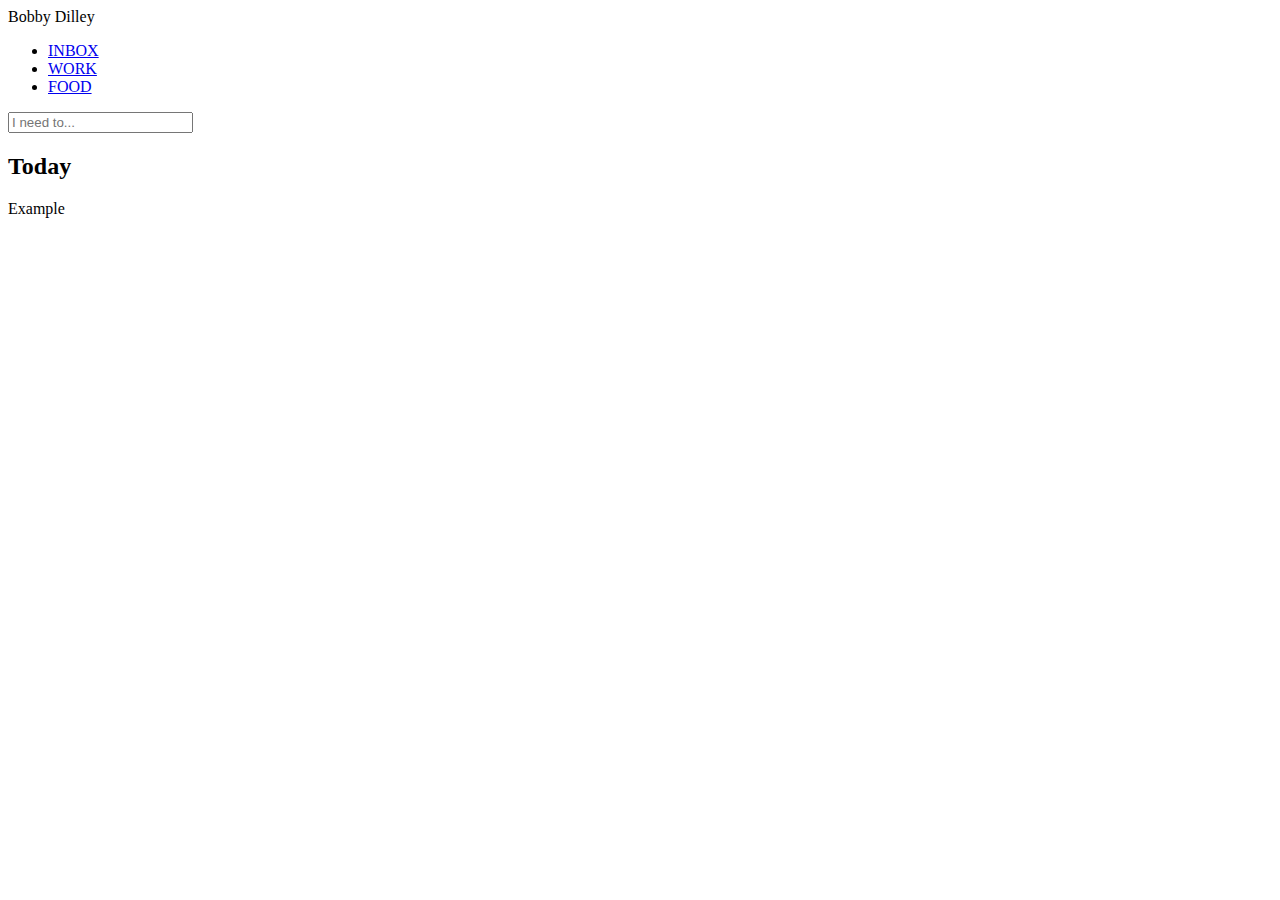
==== stat/index.html @ c4426f9b "Made fully working first proto version" ====
<html>
  <head>
    <link href="https://fonts.googleapis.com/css?family=Open+Sans:300,400,600,700" rel="stylesheet" />
    <link rel="stylesheet" type="text/css" href="style.css" />

  </head>
  <body>
    <header>
      <div class="title">
        <p>Bobby Dilley</p>
      </div>
      <nav>
        <ul>
          <li><a href="index.html" class="active">INBOX</a></li>
          <li><a href="work.html">WORK</a></li>
          <li><a href="food.html">FOOD</a></li>
        </ul>
      </nav>
    </header>

    <section class="todo">
      <input type="text" id="newtasktext" class="todo_input" placeholder="I need to..."/>
    </section>

    <section class="list" id="today">
      <h2>Today</h2>
      <div class="item">Example</div>
    </section>

  </body>
  <script type="text/javascript" src="todo.js"></script>
</html>
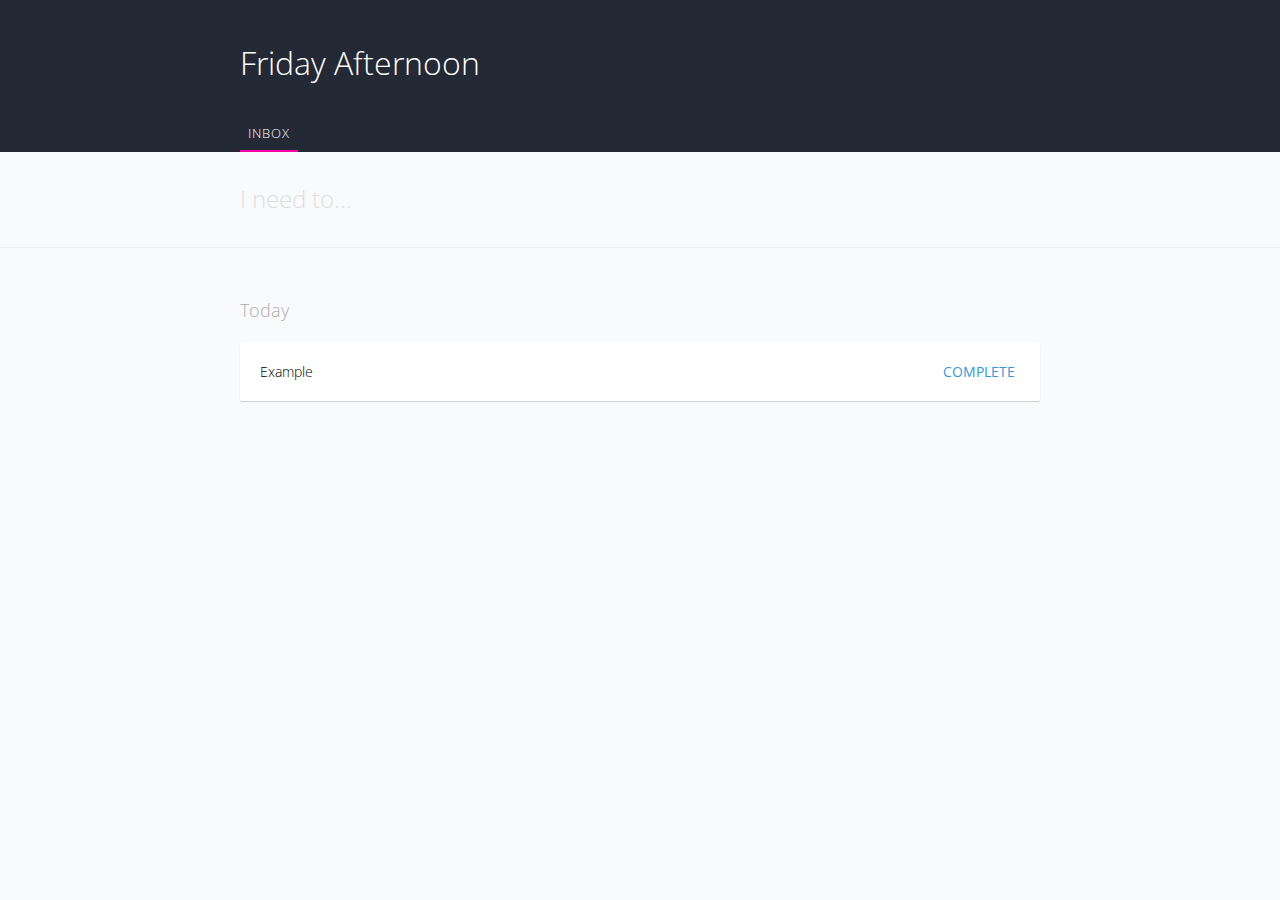
==== commit abdca53e: "Make an initial working version" ====
--- a/stat/index.html
+++ b/stat/index.html
@@ -7,24 +7,28 @@
   <body>
     <header>
       <div class="title">
-        <p>Bobby Dilley</p>
+	      <h1 id="head_text">Thursday 9th May</h1>
       </div>
       <nav>
-        <ul>
+        <ul id="tags">
           <li><a href="index.html" class="active">INBOX</a></li>
-          <li><a href="work.html">WORK</a></li>
-          <li><a href="food.html">FOOD</a></li>
         </ul>
       </nav>
     </header>
 
     <section class="todo">
-      <input type="text" id="newtasktext" class="todo_input" placeholder="I need to..."/>
+      <div class="container">
+        <input type="text" id="newtasktext" class="todo_input" onchange="copy()" onkeydown="copy()" onkeyup="copy()" placeholder="I need to..."/>
+        <p id="textunder"></p>
+      </div>
     </section>
 
     <section class="list" id="today">
       <h2>Today</h2>
-      <div class="item">Example</div>
+      <div class="item">
+        <div class="desc">Example</div>
+        <div class="actions"><a href="#">COMPLETE</a></div>
+      </div>
     </section>
 
   </body>
--- a/stat/style.css
+++ b/stat/style.css
@@ -0,0 +1,175 @@
+body {
+  margin:0;
+  font-family: 'Open Sans', sans-serif;
+  background-color:#F9FAFB;
+}
+
+header {
+  width:800px;
+  padding-left:calc(50% - 400px);
+  padding-right:calc(50% - 400px);
+  background-color:#232935;
+  color:#fff;
+}
+
+section {
+  width:800px;
+  padding-left:calc(50% - 400px);
+  padding-right:calc(50% - 400px);
+}
+
+header ul {
+  list-style:none;
+  margin:0;
+  padding:0;
+  padding-top:10px;
+}
+
+header ul a {
+  color:#4B525A;
+  text-decoration:none;
+  font-size:13px;
+  letter-spacing:1px;
+  font-weight:200;
+  padding:8px;
+  display:inline-block;
+  border-bottom:2px solid #232935;
+}
+
+#newtasktext, #textunder {
+  font-family: sans-serif;
+  font-weight:200;
+  padding:0;
+  margin:0;
+  outline:0;
+  font-size:24px;
+  background-color:transparent;
+  position:absolute;
+  border:0;
+  top:0;
+  left:0;
+  width:100%;
+  padding:10px;
+  font-family: 'Open Sans', sans-serif;
+  color:#aeaeae;
+  background-color:inherit;
+  border:none;
+  font-size:24px;
+  font-weight:200;
+  outline:0;
+  margin:0;
+  padding:0;
+  width:100%;
+}
+
+.active {
+  color:#FFF;
+  border-bottom:2px solid #F800A7;
+}
+
+header li {
+  display:inline-block;
+  margin-right:20px;
+}
+
+.title {
+  padding-top:20px;
+}
+
+::placeholder {
+  color:#dedede;
+  font-weight:200;
+  font-family: 'Open Sans', sans-serif;
+}
+
+.todo {
+  padding-top:30px;
+  padding-bottom:30px;
+  border-bottom:1px solid #efefef;
+}
+
+.list {
+  padding-top:10px;
+}
+
+.item {
+  margin:0;
+  background-color:#fff;
+  padding:20px;
+  border-radius:2px;
+  -webkit-box-shadow:0px 1px 1px #ccc;
+ -moz-box-shadow:0px 1px 1px #ccc;
+ box-shadow:0px 1px 1px #ccc;
+ color:#010101;
+ font-size:14px;
+ margin-bottom:10px;
+ font-weight:200;
+}
+
+h2 {
+  color:#aeaeae;
+  font-weight:200;
+  font-size:18px;
+  margin-top:40px;
+  margin-bottom:20px;
+}
+
+h1 {
+	font-weight:300;
+}
+
+@media only screen and (max-width: 600px) {
+    header, section {
+        width:90%;
+        padding-left:5%;
+        padding-right:5%;
+    }
+}
+
+.desc {
+  max-width:80%;
+  text-align:left;
+  display:inline-block;
+}
+
+.actions {
+  text-align:right;
+  display:inline-block;
+  float:right;
+}
+
+.actions a {
+  text-decoration:none;
+  font-weight:400;
+  color:#3498db;
+  padding:5px;
+  border-radius:2px;
+}
+
+.actions a:hover {
+  color:#fff;
+  background-color:#3498db;
+}
+
+.container {
+  position:relative;
+  display:block;
+  height:35px;
+}
+
+#newtasktext {
+  z-index:10;
+}
+
+#textunder {
+  color:transparent;
+  white-space:pre;
+}
+
+.red {
+  border-bottom:2px solid #F800A7;
+}
+
+.blue {
+  border-bottom:2px solid #3498db;
+}
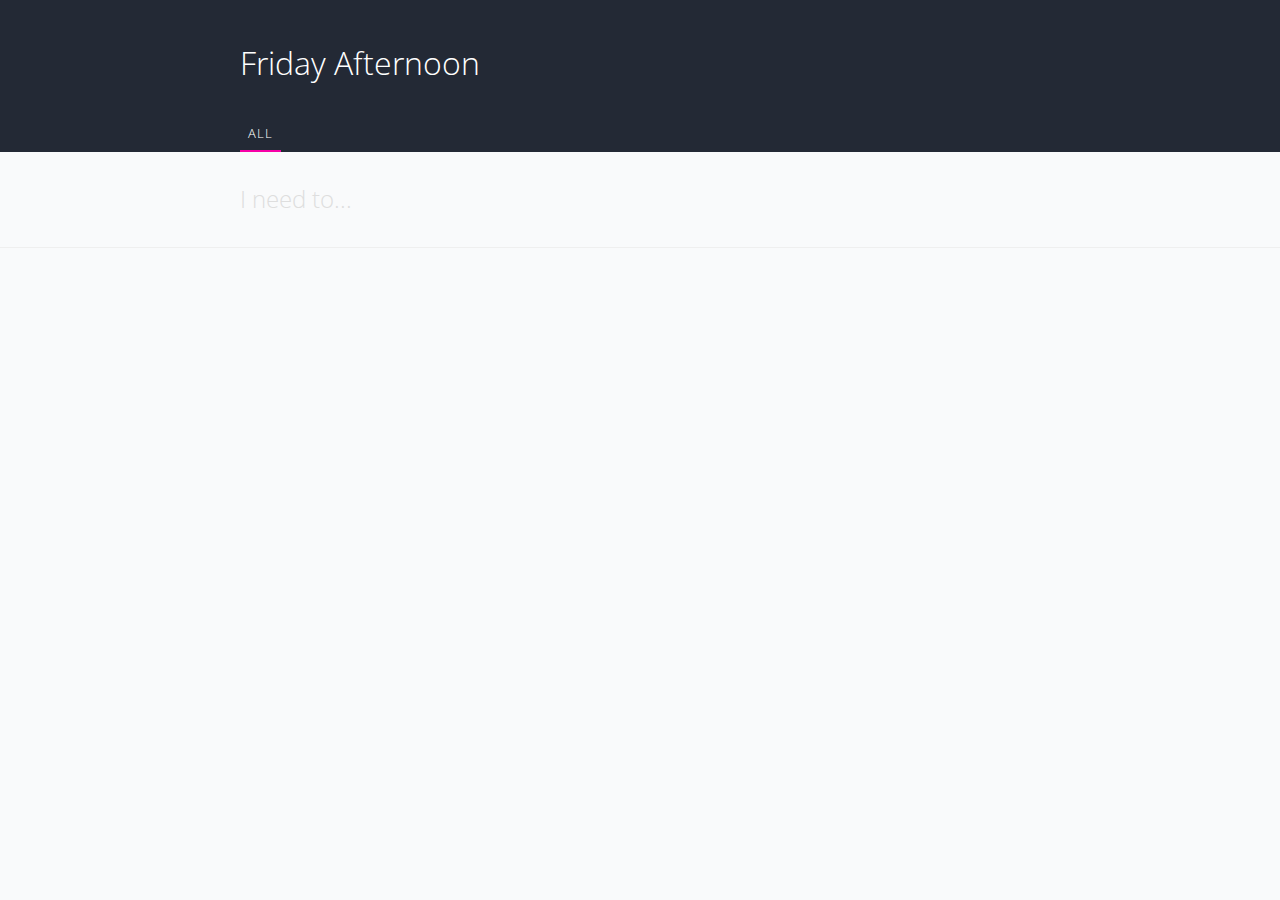
==== commit f06f9c34: "Made page not reload up" ====
--- a/stat/index.html
+++ b/stat/index.html
@@ -7,11 +7,11 @@
   <body>
     <header>
       <div class="title">
-	      <h1 id="head_text">Thursday 9th May</h1>
+	      <h1 id="head_text"></h1>
       </div>
       <nav>
         <ul id="tags">
-          <li><a href="index.html" class="active">INBOX</a></li>
+          <li><a href="index.html" class="active">ALL</a></li>
         </ul>
       </nav>
     </header>
@@ -23,13 +23,7 @@
       </div>
     </section>
 
-    <section class="list" id="today">
-      <h2>Today</h2>
-      <div class="item">
-        <div class="desc">Example</div>
-        <div class="actions"><a href="#">COMPLETE</a></div>
-      </div>
-    </section>
+    <section class="list" id="today"></section>
 
   </body>
   <script type="text/javascript" src="todo.js"></script>
--- a/stat/style.css
+++ b/stat/style.css
@@ -2,6 +2,7 @@
   margin:0;
   font-family: 'Open Sans', sans-serif;
   background-color:#F9FAFB;
+  margin-bottom:40px;
 }
 
 header {
@@ -12,10 +13,23 @@
   color:#fff;
 }
 
-section {
+a {
+  cursor:pointer;
+}
+
+section, footer {
   width:800px;
   padding-left:calc(50% - 400px);
   padding-right:calc(50% - 400px);
+}
+
+footer {
+  text-align:center;
+  color:#ccc;
+  font-size:12px;
+  padding-top:20px;
+  padding-bottom:10px;
+  font-weight:200;
 }
 
 header ul {
@@ -118,6 +132,15 @@
 	font-weight:300;
 }
 
+.center_message {
+	width:100%;
+	text-align:center;
+	color:#aeaeae;
+	font-weight:200;
+	font-size:24px;
+	padding-top:50px;
+}
+
 @media only screen and (max-width: 600px) {
     header, section {
         width:90%;
@@ -141,14 +164,43 @@
 .actions a {
   text-decoration:none;
   font-weight:400;
-  color:#3498db;
   padding:5px;
   border-radius:2px;
-}
-
-.actions a:hover {
+  margin-left:10px;
+}
+
+.complete:hover {
   color:#fff;
   background-color:#3498db;
+}
+
+.snooze:hover {
+	color:#fff;
+	background-color:#c0c0c0;
+
+}
+
+
+.item_info {
+	clear:both;
+	outline:0;
+	border:0;
+	margin-top:20px;
+	padding-top:20px;
+	padding-bottom:20px;
+	border-top:1px solid #ccc;
+}
+
+.by {
+	color:#ccc;
+}
+
+.snooze {
+	color:#c0c0c0;
+}
+
+.complete {
+	color:#3498db;
 }
 
 .container {
@@ -173,3 +225,7 @@
 .blue {
   border-bottom:2px solid #3498db;
 }
+
+.late {
+	color:#F800A7;
+}
